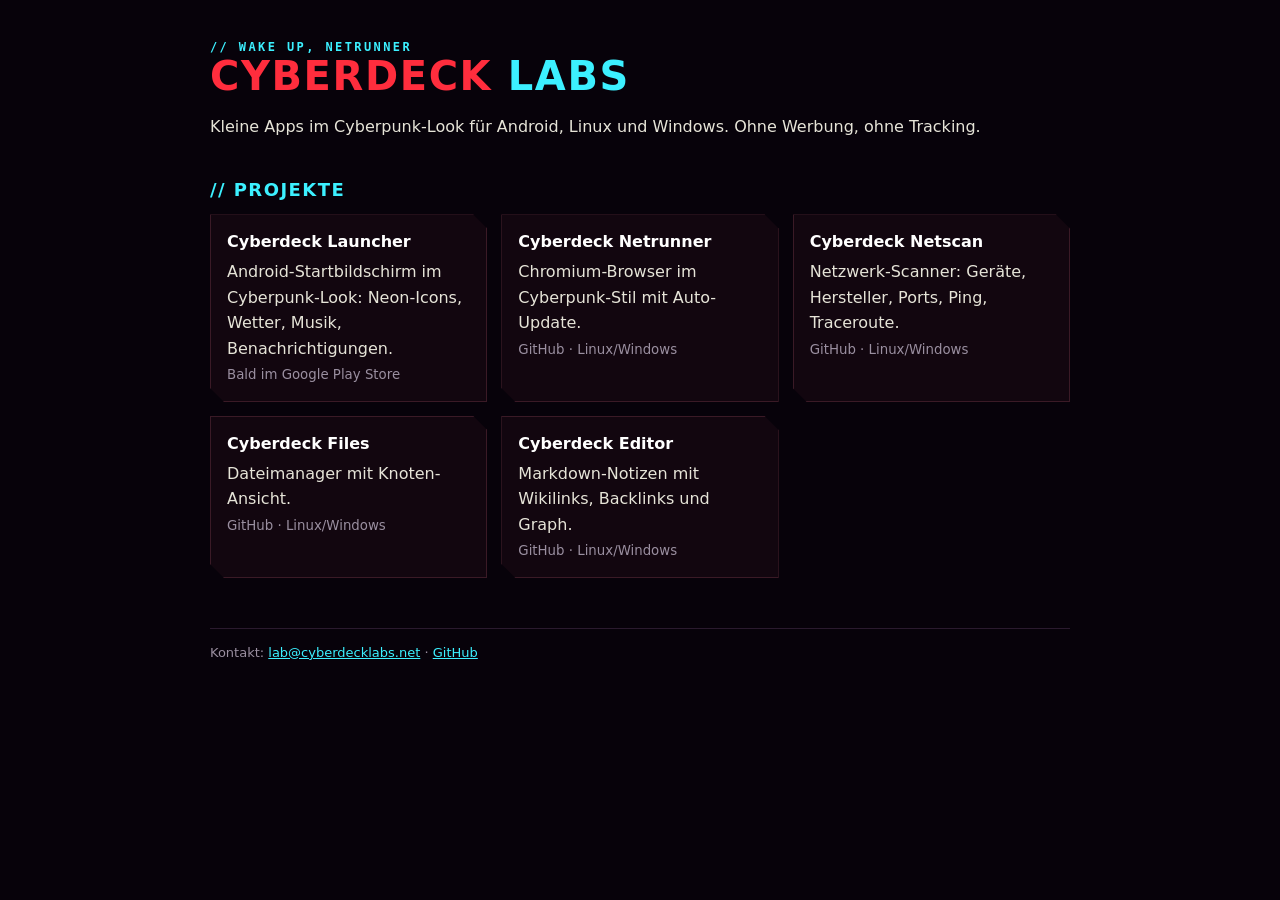
==== index.html @ 854b2453 "Webseite + Datenschutzerklaerung Cyberdeck Launcher" ====
<!DOCTYPE html><html lang="de"><head><meta charset="utf-8"><meta name="viewport" content="width=device-width,initial-scale=1">
<title>Cyberdeck Labs</title><link rel="stylesheet" href="/style.css"><link rel="icon" href="/launcher/icon.png"></head>
<body><div class="w"><div class="k">// WAKE UP, NETRUNNER</div><h1>CYBERDECK <span>LABS</span></h1>
<p>Kleine Apps im Cyberpunk-Look für Android, Linux und Windows. Ohne Werbung, ohne Tracking.</p>
<h2>// PROJEKTE</h2><div class="grid"><a class="c" href="launcher/" style="text-decoration:none"><b>Cyberdeck Launcher</b><span style="color:#e6e4d8">Android-Startbildschirm im Cyberpunk-Look: Neon-Icons, Wetter, Musik, Benachrichtigungen.</span><br><small>Bald im Google Play Store</small></a>
<a class="c" href="https://github.com/cyberdeck-labs/cyberdeck-netrunner" style="text-decoration:none"><b>Cyberdeck Netrunner</b><span style="color:#e6e4d8">Chromium-Browser im Cyberpunk-Stil mit Auto-Update.</span><br><small>GitHub · Linux/Windows</small></a>
<a class="c" href="https://github.com/cyberdeck-labs/cyberdeck-netscan" style="text-decoration:none"><b>Cyberdeck Netscan</b><span style="color:#e6e4d8">Netzwerk-Scanner: Geräte, Hersteller, Ports, Ping, Traceroute.</span><br><small>GitHub · Linux/Windows</small></a>
<a class="c" href="https://github.com/cyberdeck-labs/cyberdeck-files" style="text-decoration:none"><b>Cyberdeck Files</b><span style="color:#e6e4d8">Dateimanager mit Knoten-Ansicht.</span><br><small>GitHub · Linux/Windows</small></a>
<a class="c" href="https://github.com/cyberdeck-labs/cyberdeck-editor" style="text-decoration:none"><b>Cyberdeck Editor</b><span style="color:#e6e4d8">Markdown-Notizen mit Wikilinks, Backlinks und Graph.</span><br><small>GitHub · Linux/Windows</small></a></div>
<footer>Kontakt: <a href="mailto:lab@cyberdecklabs.net">lab@cyberdecklabs.net</a> · <a href="https://github.com/cyberdeck-labs">GitHub</a></footer></div></body></html>
---- style.css ----
body{margin:0;background:#07020a;color:#e6e4d8;font:16px/1.6 system-ui,sans-serif}
.w{max-width:860px;margin:0 auto;padding:40px 20px 60px}
h1{font:800 40px/1.1 system-ui;letter-spacing:.04em;color:#ff2d3d;margin:0}
h1 span{color:#3cf0ff} .k{font:700 12px monospace;letter-spacing:.2em;color:#3cf0ff}
h2{color:#3cf0ff;font-size:18px;margin:36px 0 10px;letter-spacing:.08em}
a{color:#3cf0ff} .grid{display:grid;grid-template-columns:repeat(auto-fill,minmax(250px,1fr));gap:14px}
.c{border:1px solid #3a1a26;background:#12060f;padding:14px 16px;clip-path:polygon(0 0,calc(100% - 14px) 0,100% 14px,100% 100%,14px 100%,0 calc(100% - 14px))}
.c b{color:#fff;display:block;margin-bottom:4px} .c small{color:#9a8fa0}
footer{margin-top:50px;color:#9a8fa0;font-size:13px;border-top:1px solid #2a1a2e;padding-top:14px}
img{max-width:100%}
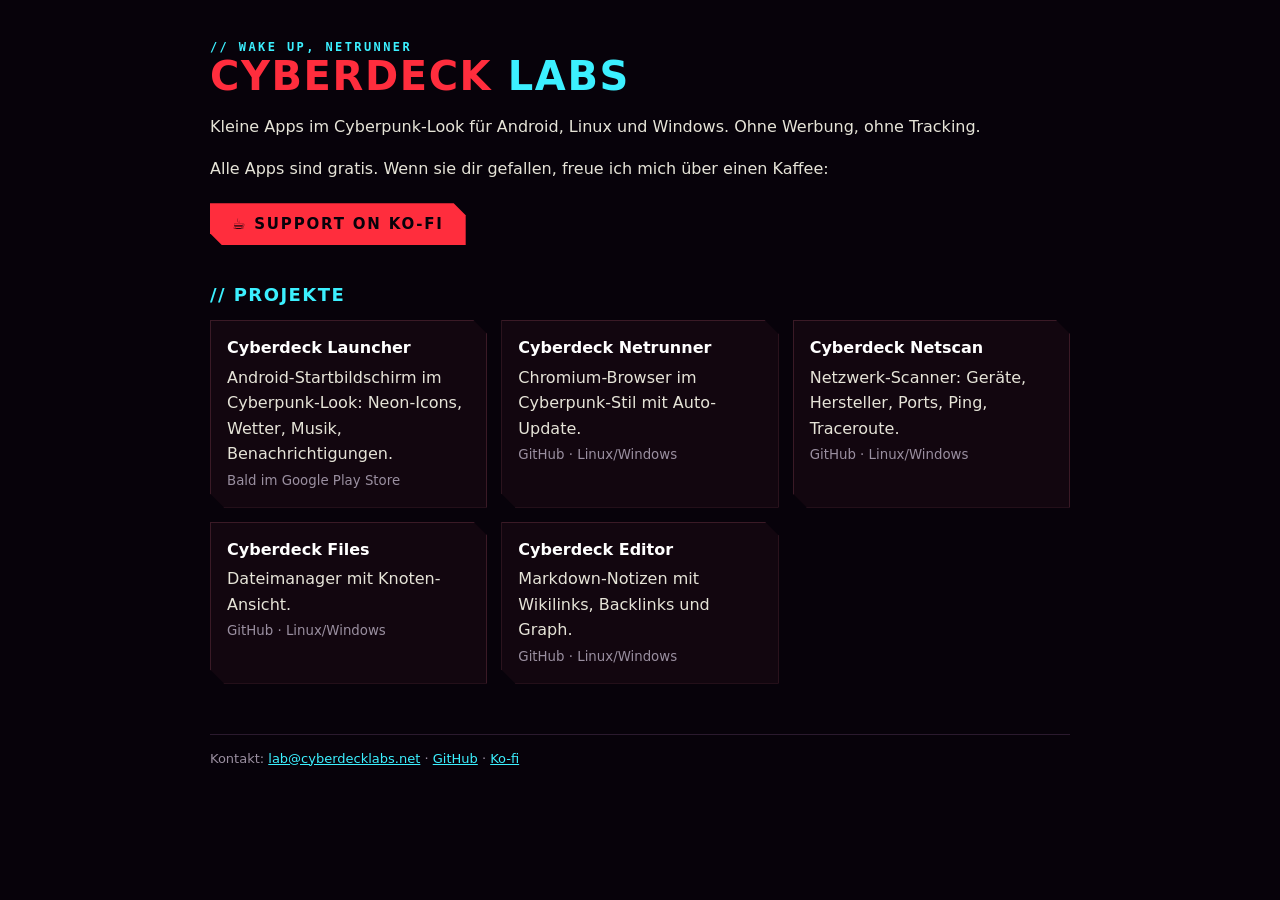
==== commit 5b9eb8c2: "Ko-fi-Button" ====
--- a/index.html
+++ b/index.html
@@ -2,9 +2,10 @@
 <title>Cyberdeck Labs</title><link rel="stylesheet" href="/style.css"><link rel="icon" href="/launcher/icon.png"></head>
 <body><div class="w"><div class="k">// WAKE UP, NETRUNNER</div><h1>CYBERDECK <span>LABS</span></h1>
 <p>Kleine Apps im Cyberpunk-Look für Android, Linux und Windows. Ohne Werbung, ohne Tracking.</p>
+<p>Alle Apps sind gratis. Wenn sie dir gefallen, freue ich mich über einen Kaffee:<br><a class="kofi" href="https://ko-fi.com/cyberdecklabs" target="_blank" rel="noopener">☕ SUPPORT ON KO-FI</a></p>
 <h2>// PROJEKTE</h2><div class="grid"><a class="c" href="launcher/" style="text-decoration:none"><b>Cyberdeck Launcher</b><span style="color:#e6e4d8">Android-Startbildschirm im Cyberpunk-Look: Neon-Icons, Wetter, Musik, Benachrichtigungen.</span><br><small>Bald im Google Play Store</small></a>
 <a class="c" href="https://github.com/cyberdeck-labs/cyberdeck-netrunner" style="text-decoration:none"><b>Cyberdeck Netrunner</b><span style="color:#e6e4d8">Chromium-Browser im Cyberpunk-Stil mit Auto-Update.</span><br><small>GitHub · Linux/Windows</small></a>
 <a class="c" href="https://github.com/cyberdeck-labs/cyberdeck-netscan" style="text-decoration:none"><b>Cyberdeck Netscan</b><span style="color:#e6e4d8">Netzwerk-Scanner: Geräte, Hersteller, Ports, Ping, Traceroute.</span><br><small>GitHub · Linux/Windows</small></a>
 <a class="c" href="https://github.com/cyberdeck-labs/cyberdeck-files" style="text-decoration:none"><b>Cyberdeck Files</b><span style="color:#e6e4d8">Dateimanager mit Knoten-Ansicht.</span><br><small>GitHub · Linux/Windows</small></a>
 <a class="c" href="https://github.com/cyberdeck-labs/cyberdeck-editor" style="text-decoration:none"><b>Cyberdeck Editor</b><span style="color:#e6e4d8">Markdown-Notizen mit Wikilinks, Backlinks und Graph.</span><br><small>GitHub · Linux/Windows</small></a></div>
-<footer>Kontakt: <a href="mailto:lab@cyberdecklabs.net">lab@cyberdecklabs.net</a> · <a href="https://github.com/cyberdeck-labs">GitHub</a></footer></div></body></html>+<footer>Kontakt: <a href="mailto:lab@cyberdecklabs.net">lab@cyberdecklabs.net</a> · <a href="https://github.com/cyberdeck-labs">GitHub</a> · <a href="https://ko-fi.com/cyberdecklabs">Ko-fi</a></footer></div></body></html>
--- a/style.css
+++ b/style.css
@@ -7,4 +7,7 @@
 .c{border:1px solid #3a1a26;background:#12060f;padding:14px 16px;clip-path:polygon(0 0,calc(100% - 14px) 0,100% 14px,100% 100%,14px 100%,0 calc(100% - 14px))}
 .c b{color:#fff;display:block;margin-bottom:4px} .c small{color:#9a8fa0}
 footer{margin-top:50px;color:#9a8fa0;font-size:13px;border-top:1px solid #2a1a2e;padding-top:14px}
-img{max-width:100%}+img{max-width:100%}
+.kofi{display:inline-block;margin-top:22px;padding:12px 22px;background:#ff2d3d;color:#07020a;font:800 15px system-ui;letter-spacing:.12em;text-decoration:none;
+clip-path:polygon(0 0,calc(100% - 12px) 0,100% 12px,100% 100%,12px 100%,0 calc(100% - 12px))}
+.kofi:hover{background:#3cf0ff}
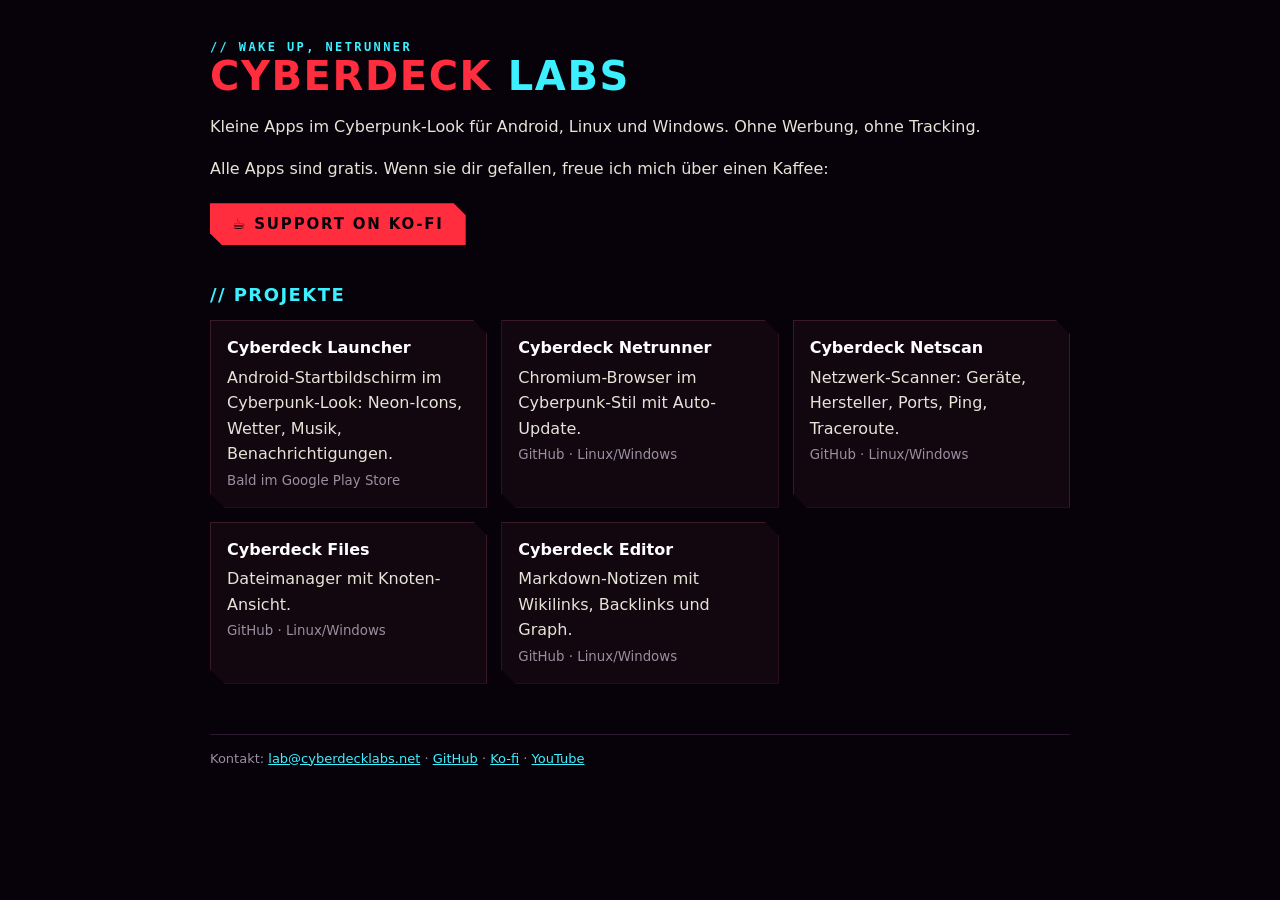
==== commit 76e59b8e: "YouTube-Link" ====
--- a/index.html
+++ b/index.html
@@ -8,4 +8,4 @@
 <a class="c" href="https://github.com/cyberdeck-labs/cyberdeck-netscan" style="text-decoration:none"><b>Cyberdeck Netscan</b><span style="color:#e6e4d8">Netzwerk-Scanner: Geräte, Hersteller, Ports, Ping, Traceroute.</span><br><small>GitHub · Linux/Windows</small></a>
 <a class="c" href="https://github.com/cyberdeck-labs/cyberdeck-files" style="text-decoration:none"><b>Cyberdeck Files</b><span style="color:#e6e4d8">Dateimanager mit Knoten-Ansicht.</span><br><small>GitHub · Linux/Windows</small></a>
 <a class="c" href="https://github.com/cyberdeck-labs/cyberdeck-editor" style="text-decoration:none"><b>Cyberdeck Editor</b><span style="color:#e6e4d8">Markdown-Notizen mit Wikilinks, Backlinks und Graph.</span><br><small>GitHub · Linux/Windows</small></a></div>
-<footer>Kontakt: <a href="mailto:lab@cyberdecklabs.net">lab@cyberdecklabs.net</a> · <a href="https://github.com/cyberdeck-labs">GitHub</a> · <a href="https://ko-fi.com/cyberdecklabs">Ko-fi</a></footer></div></body></html>+<footer>Kontakt: <a href="mailto:lab@cyberdecklabs.net">lab@cyberdecklabs.net</a> · <a href="https://github.com/cyberdeck-labs">GitHub</a> · <a href="https://ko-fi.com/cyberdecklabs">Ko-fi</a> · <a href="https://www.youtube.com/@cyberdeck-labs">YouTube</a></footer></div></body></html>
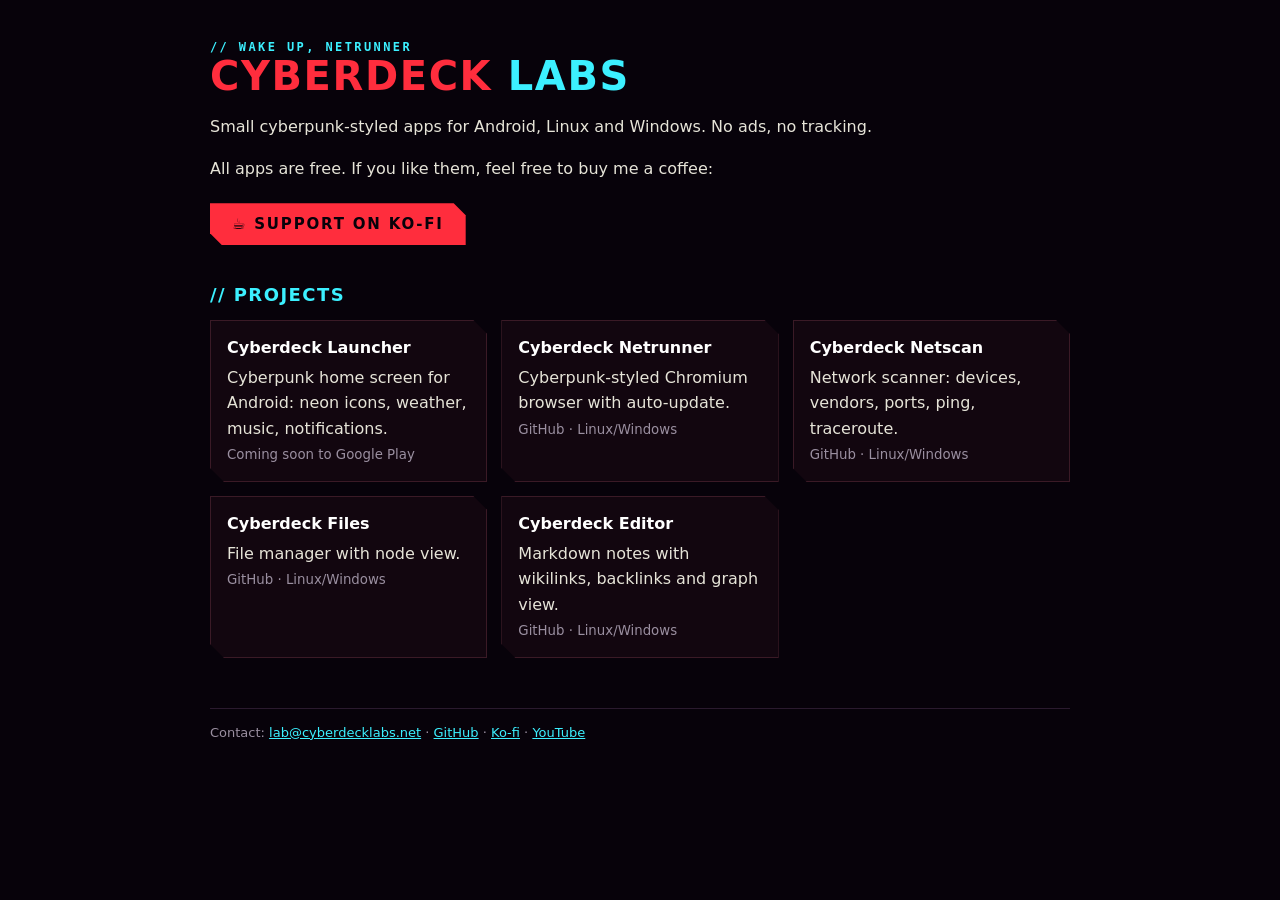
==== commit 35f002fb: "Website in English" ====
--- a/index.html
+++ b/index.html
@@ -1,11 +1,11 @@
-<!DOCTYPE html><html lang="de"><head><meta charset="utf-8"><meta name="viewport" content="width=device-width,initial-scale=1">
+<!DOCTYPE html><html lang="en"><head><meta charset="utf-8"><meta name="viewport" content="width=device-width,initial-scale=1">
 <title>Cyberdeck Labs</title><link rel="stylesheet" href="/style.css"><link rel="icon" href="/launcher/icon.png"></head>
 <body><div class="w"><div class="k">// WAKE UP, NETRUNNER</div><h1>CYBERDECK <span>LABS</span></h1>
-<p>Kleine Apps im Cyberpunk-Look für Android, Linux und Windows. Ohne Werbung, ohne Tracking.</p>
-<p>Alle Apps sind gratis. Wenn sie dir gefallen, freue ich mich über einen Kaffee:<br><a class="kofi" href="https://ko-fi.com/cyberdecklabs" target="_blank" rel="noopener">☕ SUPPORT ON KO-FI</a></p>
-<h2>// PROJEKTE</h2><div class="grid"><a class="c" href="launcher/" style="text-decoration:none"><b>Cyberdeck Launcher</b><span style="color:#e6e4d8">Android-Startbildschirm im Cyberpunk-Look: Neon-Icons, Wetter, Musik, Benachrichtigungen.</span><br><small>Bald im Google Play Store</small></a>
-<a class="c" href="https://github.com/cyberdeck-labs/cyberdeck-netrunner" style="text-decoration:none"><b>Cyberdeck Netrunner</b><span style="color:#e6e4d8">Chromium-Browser im Cyberpunk-Stil mit Auto-Update.</span><br><small>GitHub · Linux/Windows</small></a>
-<a class="c" href="https://github.com/cyberdeck-labs/cyberdeck-netscan" style="text-decoration:none"><b>Cyberdeck Netscan</b><span style="color:#e6e4d8">Netzwerk-Scanner: Geräte, Hersteller, Ports, Ping, Traceroute.</span><br><small>GitHub · Linux/Windows</small></a>
-<a class="c" href="https://github.com/cyberdeck-labs/cyberdeck-files" style="text-decoration:none"><b>Cyberdeck Files</b><span style="color:#e6e4d8">Dateimanager mit Knoten-Ansicht.</span><br><small>GitHub · Linux/Windows</small></a>
-<a class="c" href="https://github.com/cyberdeck-labs/cyberdeck-editor" style="text-decoration:none"><b>Cyberdeck Editor</b><span style="color:#e6e4d8">Markdown-Notizen mit Wikilinks, Backlinks und Graph.</span><br><small>GitHub · Linux/Windows</small></a></div>
-<footer>Kontakt: <a href="mailto:lab@cyberdecklabs.net">lab@cyberdecklabs.net</a> · <a href="https://github.com/cyberdeck-labs">GitHub</a> · <a href="https://ko-fi.com/cyberdecklabs">Ko-fi</a> · <a href="https://www.youtube.com/@cyberdeck-labs">YouTube</a></footer></div></body></html>+<p>Small cyberpunk-styled apps for Android, Linux and Windows. No ads, no tracking.</p>
+<p>All apps are free. If you like them, feel free to buy me a coffee:<br><a class="kofi" href="https://ko-fi.com/cyberdecklabs" target="_blank" rel="noopener">☕ SUPPORT ON KO-FI</a></p>
+<h2>// PROJECTS</h2><div class="grid"><a class="c" href="launcher/" style="text-decoration:none"><b>Cyberdeck Launcher</b><span style="color:#e6e4d8">Cyberpunk home screen for Android: neon icons, weather, music, notifications.</span><br><small>Coming soon to Google Play</small></a>
+<a class="c" href="https://github.com/cyberdeck-labs/cyberdeck-netrunner" style="text-decoration:none"><b>Cyberdeck Netrunner</b><span style="color:#e6e4d8">Cyberpunk-styled Chromium browser with auto-update.</span><br><small>GitHub · Linux/Windows</small></a>
+<a class="c" href="https://github.com/cyberdeck-labs/cyberdeck-netscan" style="text-decoration:none"><b>Cyberdeck Netscan</b><span style="color:#e6e4d8">Network scanner: devices, vendors, ports, ping, traceroute.</span><br><small>GitHub · Linux/Windows</small></a>
+<a class="c" href="https://github.com/cyberdeck-labs/cyberdeck-files" style="text-decoration:none"><b>Cyberdeck Files</b><span style="color:#e6e4d8">File manager with node view.</span><br><small>GitHub · Linux/Windows</small></a>
+<a class="c" href="https://github.com/cyberdeck-labs/cyberdeck-editor" style="text-decoration:none"><b>Cyberdeck Editor</b><span style="color:#e6e4d8">Markdown notes with wikilinks, backlinks and graph view.</span><br><small>GitHub · Linux/Windows</small></a></div>
+<footer>Contact: <a href="mailto:lab@cyberdecklabs.net">lab@cyberdecklabs.net</a> · <a href="https://github.com/cyberdeck-labs">GitHub</a> · <a href="https://ko-fi.com/cyberdecklabs">Ko-fi</a> · <a href="https://www.youtube.com/@cyberdeck-labs">YouTube</a></footer></div></body></html>
